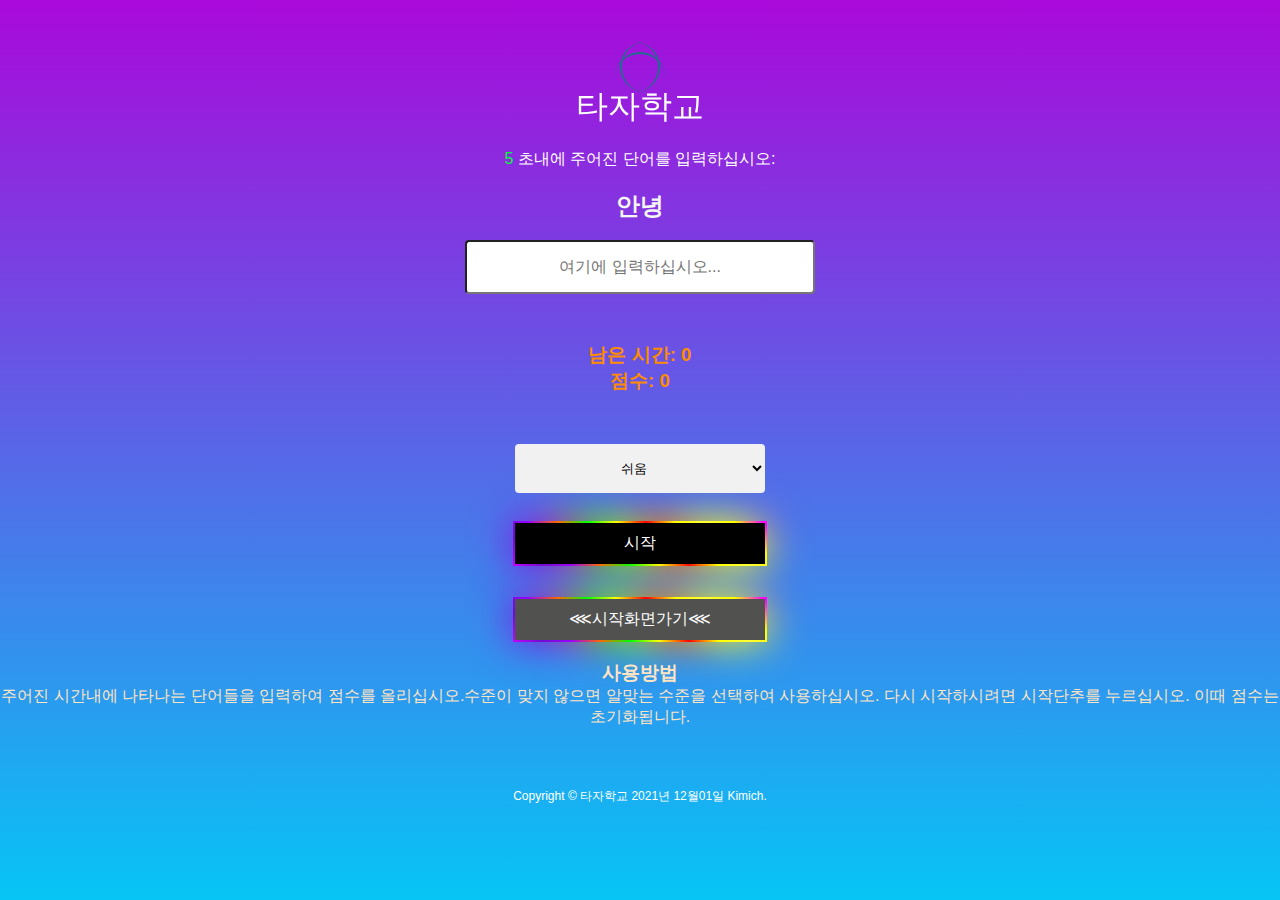
==== kor.html @ 360373c0 "version2" ====
<!DOCTYPE html>
<html lang="ko">
<head>
    <meta charset="UTF-8">
    <meta http-equiv="X-UA-Compatible" content="IE=edge">
    <meta name="viewport" content="width=device-width, initial-scale=1.0">
    <link rel="stylesheet" href="css/eng.css">
    <title>타자학교</title>
    <link rel="icon" type="image/x-icon" href="img/fav.ico">
</head>
<body>
    <!--rotating animation-->
    <div id="loader">
        <div class="inner rotate-one"></div>
        <div class="inner rotate-two"></div>
        <div class="inner rotate-three"></div>
    </div>

    <div class="label1">
        <h1 class="title">타자학교</h1>
    </div>
    

    <div class="label1">
        <p><span class="sec-label" id="seconds">5</span> 초내에 주어진 단어를 입력하십시오:</p>
        <h2 class="target-word" id="current-word">안녕</h2>

        <input class="input" type="text" placeholder="여기에 입력하십시오..." id="word-input" autofocus>

        <h4  id="message"></h4>

        <div class="timer-score">
            <h3 class="timer">남은 시간:
                <span id="time">0</span>
                </h3>
            
                <h3 class="score">점수:
                <span id="score">0</span>
                </h3>
        </div>
    </div>


    
     <!--level select form-->
     <form>
        <select id="level" name="level">
            <option value=6>쉬움</option>
            <option value=4>보통</option>
            <option value=3>힘듬</option>
        </select>
      </form>
    <!--start button-->
    <button onclick="init()">시작</button>

    <!--return to main screen-->
    <button class="demo" onclick="gotoMain()">&#8920;시작화면가기&#8920;</button>

    <div class="label2">
        <h3>사용방법</h5>
        <p>주어진 시간내에 나타나는 단어들을 입력하여 점수를 올리십시오.수준이 맞지 않으면 알맞는 수준을 선택하여 사용하십시오. 
            다시 시작하시려면 시작단추를 누르십시오. 이때 점수는 초기화됩니다.</p>
    </div>

    <!--   Footer Bottom start  -->
    <div class="footer-bottom">
    Copyright &copy; 타자학교 2021년 12월01일 Kimich.
    </div>
    <script src="js/ko.js"></script>
  </body>
</html>
---- css/eng.css ----
* {
    margin: 0;
    padding: 0;
    box-sizing: border-box;
    outline: 0;
  }
  
  body {
    margin: 0;
    padding: 0;
    background: linear-gradient(to top, #06c5f5, #a909da);
    font-family: Arial, Helvetica, sans-serif;
    display: flex;
    min-height: 100vh;
    width: 100%;
    padding: 0;
    margin: 0;
    align-items: center;
    justify-content: center;
    flex-direction: column;
    overflow: hidden;
  }
.label1 {
    color: white;
    font-family: Arial, Helvetica, sans-serif;
    text-align: center;
}
.label2 {
    color: bisque;
    font-family: Arial, Helvetica, sans-serif;
    text-align: center;
    margin-top: 20px;
}
.title {
      position: relative;
      font-family: Arial, Helvetica, sans-serif;
      font-weight: 100;
      margin-bottom: 20px;
  }

  .sec-label{
      color: #00FF33;
  }
.target-word{
    color: whitesmoke;
    font-family: 'Permanent Marker', cursive;
    text-align: center;
    margin-top: 20px;
    margin-bottom: 10px;
}

.input{
    width: 350px;
    padding: 16px 20px;
    margin: 8px 0;
    box-sizing: border-box;
    border-radius: 4px;
    text-align: center;
    font-size: 16px;
}

#message{
    position: fixed;
    top: 33%;
    left: 50%;
    transform: translateX(-50%);
    color:#80fd0a;

}

.timer-score{
    margin-top: 40px;
    color: darkorange;
}
  
select {
    width: 250px;  
    padding: 16px 20px;
    border: none;
    border-radius: 4px;
    background-color: #f1f1f1;
    text-align: center;
}


  
  #loader{
    width:100px;
    height:80px;
    position:fixed;
    top:8%;
    left:50%;
    margin-top:-40px;
    margin-left:-50px;
  }
  
  .inner{
    -webkit-animation:rotate 0.8s linear infinite;
    -moz-animation:rotate 0.8s linear infinite;
    animation:rotate 0.8s linear infinite;
    margin-top:20px;
    border-radius:50%;
    width:50px;
    height:50px;
    position:absolute;
  }
  
  .rotate-one{
    left:50%;
    margin-left:-25px;
    border-top:2px solid #1f6d8f;
  }
  
  .rotate-two{
    top:-10px;
    left:30px;
    border-left:2px solid #1f6d8f;
  }
  
  .rotate-three{
    top:-10px;
    right:30px;
    border-right:2px solid #1f6d8f;
  }
  
  @-webkit-keyframes rotate{
    0%{-webkit-transform:rotateZ(0deg);}
    100%{-webkit-transform:rotateZ(360deg);}
  }
  
  @-moz-keyframes rotate{
    0%{-moz-transform:rotateZ(0deg);}
    100%{-moz-transform:rotateZ(360deg);}
  }
  
  @keyframes rotate{
    0%{transform:rotateZ(0deg);}
    100%{transform:rotateZ(360deg);}
  }
  /*
      BUTTON STYLES
  */
  #level {
    position:relative;
    margin: 50px auto 0;

}
  button {
    position: relative;
    margin: 30px auto 0;
    background: #000;
    font-size: 18px;
    padding: 0;
    font-family: 'Permanent Marker', cursive;
    border: none;
    padding: 10px 40px;
    width: 100%;
    background: #000;
    color: #fff;
    font-size: 16px;
    max-width: 250px;
    min-width: 100px;
    margin-bottom: 15px;
    cursor: pointer;
    transition: .2s;
  } button:hover {
    letter-spacing: 3px;
  } button:active {
    transform: scale(1.2);
  }
  
.demo{
    margin: 20px auto 0;
    background: #515250;
}

  button:before, button:after {
    content: '';
    position: absolute;
    top: -2px;
    left: -2px; 
    background: linear-gradient(45deg, #CC00FF, #6E0DD0, #9900FF, #FF6600, #00FF00, #ffff00, #ff0000, #FFFF00, #FFFF33, #ffff00, #FF00FF, #FF00CC, #FF0000, #00FF66, #33FF00, #00FFFF, #099FFF, #0062FF, #ff0000, #F2EA02, #E6FB04, #0033FF, #FF0099, #00FF33, #0000ff, #00ff00, #fb0094, #0000ff, #00ff00, #fb0094, #FD1C03, #FF3300, #CC00FF, #9D00FF, #CC00FF, #6E0DD0, #9900FF);
    background-size: 400%;
    width: calc(100% + 4px);
    height: calc(100% + 4px);
    z-index: -1;
    animation: linear-shadow 25s linear infinite;
  }
  
  button:before {
    filter: blur(20px);
  }
  
  @keyframes linear-shadow {
    0% { background-position: 0 0; }
    50% { background-position: 400% 0; }
    100% { background-position: 0 0; }
  }

  .footer-bottom {
	padding: 10px;
    font-family: Arial, Helvetica, sans-serif;
	color: #fff;
	font-size: 12px;
	text-align: center;
    position: relative;
    margin: 50px auto 0;
}
/* a, a:hover, a:focus, a:active {
    text-decoration: none;
    color: inherit;
} */
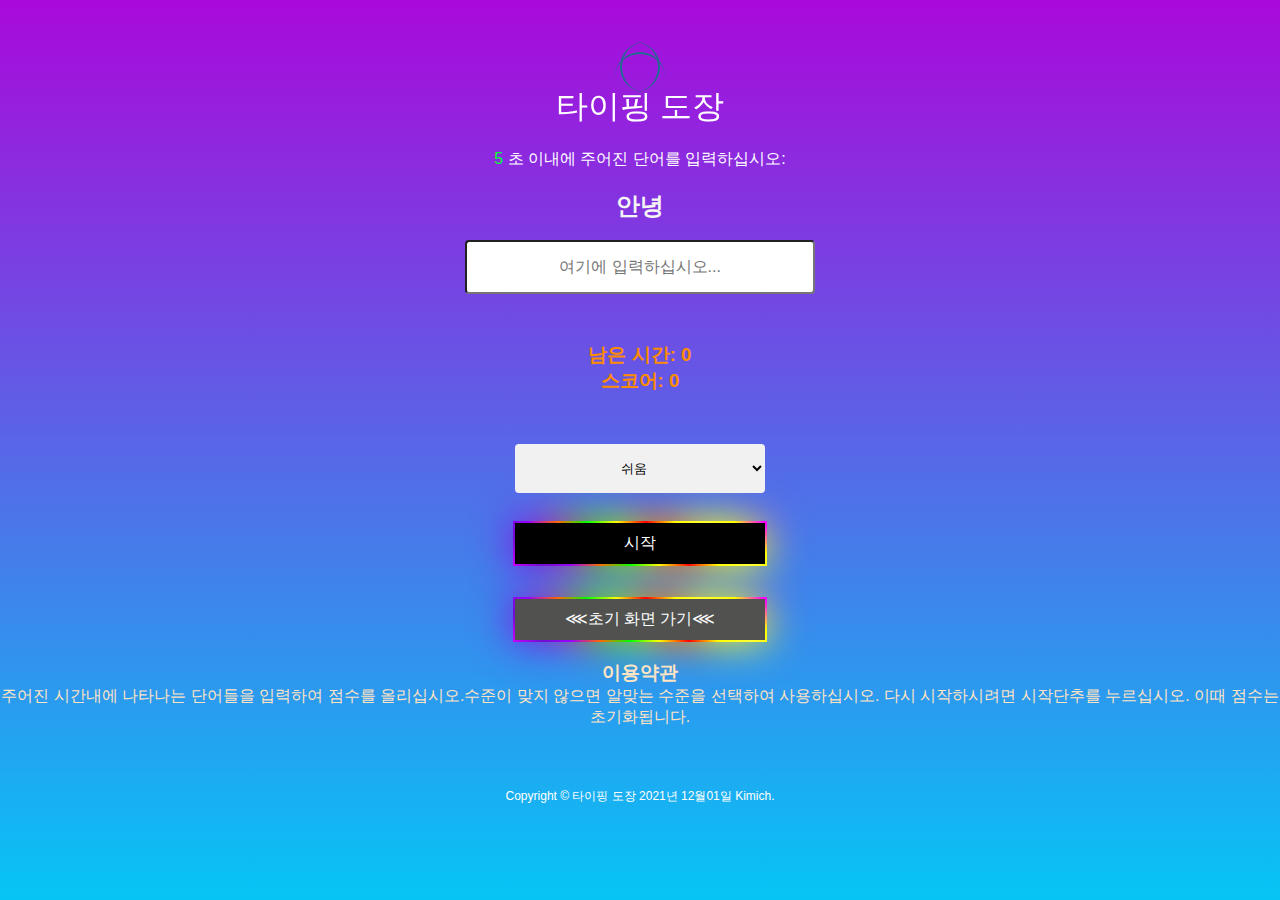
==== commit abd665d5: "Update kor.html" ====
--- a/kor.html
+++ b/kor.html
@@ -17,12 +17,12 @@
     </div>
 
     <div class="label1">
-        <h1 class="title">타자학교</h1>
+        <h1 class="title">타이핑 도장</h1>
     </div>
     
 
     <div class="label1">
-        <p><span class="sec-label" id="seconds">5</span> 초내에 주어진 단어를 입력하십시오:</p>
+        <p><span class="sec-label" id="seconds">5</span> 초 이내에 주어진 단어를 입력하십시오:</p>
         <h2 class="target-word" id="current-word">안녕</h2>
 
         <input class="input" type="text" placeholder="여기에 입력하십시오..." id="word-input" autofocus>
@@ -34,7 +34,7 @@
                 <span id="time">0</span>
                 </h3>
             
-                <h3 class="score">점수:
+                <h3 class="score">스코어:
                 <span id="score">0</span>
                 </h3>
         </div>
@@ -54,18 +54,18 @@
     <button onclick="init()">시작</button>
 
     <!--return to main screen-->
-    <button class="demo" onclick="gotoMain()">&#8920;시작화면가기&#8920;</button>
+    <button class="demo" onclick="gotoMain()">&#8920;초기 화면 가기&#8920;</button>
 
     <div class="label2">
-        <h3>사용방법</h5>
+        <h3>이용약관</h5>
         <p>주어진 시간내에 나타나는 단어들을 입력하여 점수를 올리십시오.수준이 맞지 않으면 알맞는 수준을 선택하여 사용하십시오. 
             다시 시작하시려면 시작단추를 누르십시오. 이때 점수는 초기화됩니다.</p>
     </div>
 
     <!--   Footer Bottom start  -->
     <div class="footer-bottom">
-    Copyright &copy; 타자학교 2021년 12월01일 Kimich.
+    Copyright &copy; 타이핑 도장 2021년 12월01일 Kimich.
     </div>
     <script src="js/ko.js"></script>
   </body>
-</html>+</html>
